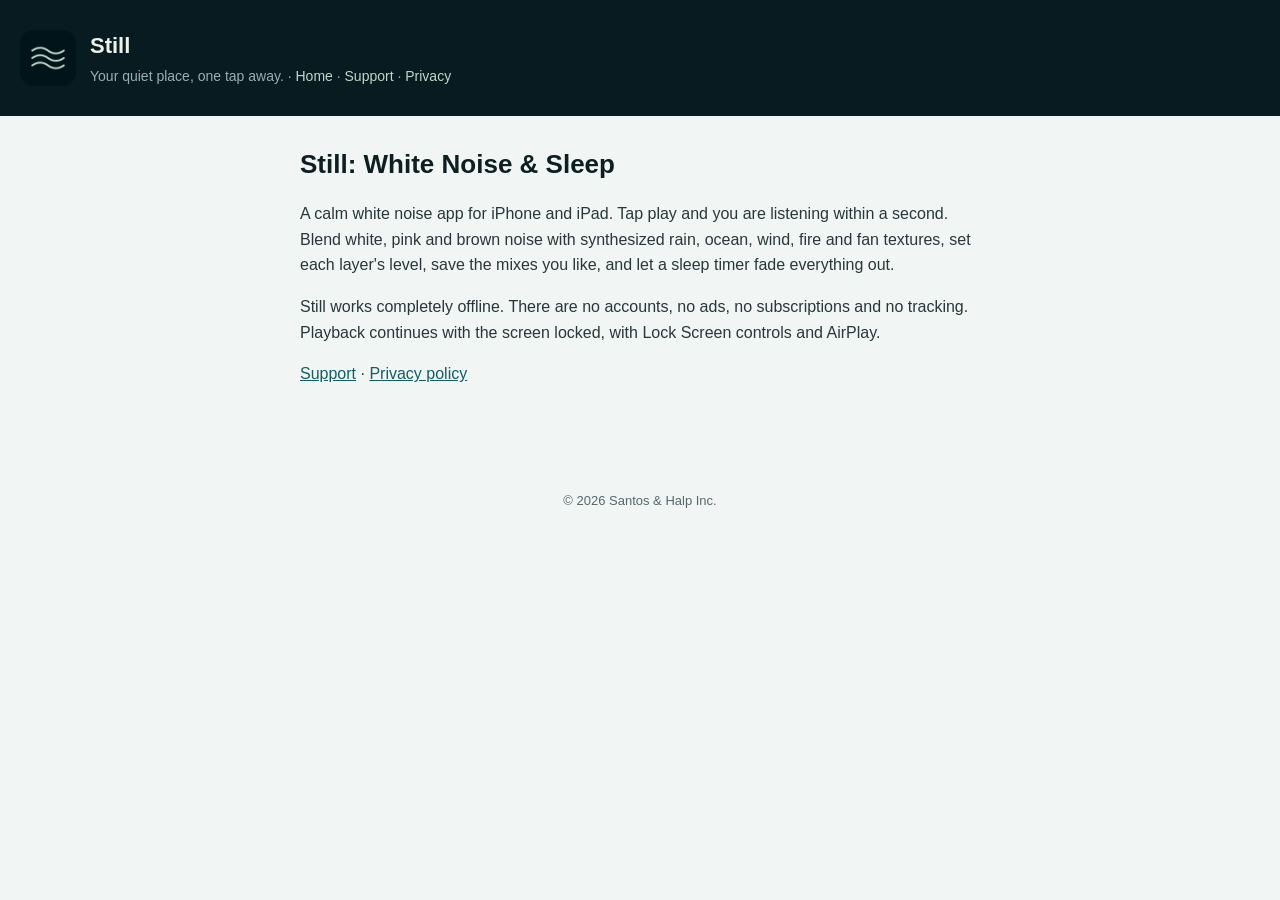
==== index.html @ 15723905 "Still support and privacy site" ====
<!doctype html><html lang="en"><head><meta charset="utf-8"><meta name="viewport" content="width=device-width,initial-scale=1"><link rel="stylesheet" href="style.css"><link rel="icon" href="icon.png"><title>Still: White Noise &amp; Sleep</title></head><body>
<header><div class="wrap"><img src="icon.png" alt=""><div><h1>Still</h1><p>Your quiet place, one tap away. · <a href="index.html">Home</a> · <a href="support.html">Support</a> · <a href="privacy.html">Privacy</a></p></div></div></header><main>
<h2>Still: White Noise &amp; Sleep</h2>
<p>A calm white noise app for iPhone and iPad. Tap play and you are listening within a second. Blend white, pink and brown noise with synthesized rain, ocean, wind, fire and fan textures, set each layer's level, save the mixes you like, and let a sleep timer fade everything out.</p>
<p>Still works completely offline. There are no accounts, no ads, no subscriptions and no tracking. Playback continues with the screen locked, with Lock Screen controls and AirPlay.</p>
<p><a href="support.html">Support</a> · <a href="privacy.html">Privacy policy</a></p>
</main><footer>© 2026 Santos &amp; Halp Inc.</footer></body></html>
---- style.css ----
:root{--bg:#F1F5F4;--card:#fff;--ink:#0E1F22;--dim:#56686B;--line:#D3DDDC;--teal:#0F5F66;--sage:#BED7C7;--night:#071B20}
*{box-sizing:border-box}body{margin:0;background:var(--bg);color:var(--ink);font:16px/1.6 -apple-system,BlinkMacSystemFont,"Segoe UI",Helvetica,Arial,sans-serif}
header{background:var(--night);color:#EDF2E8;padding:28px 20px}header .wrap{display:flex;align-items:center;gap:14px}
header img{width:56px;height:56px;border-radius:14px}header h1{font-size:22px;margin:0}header p{margin:2px 0 0;color:#9AAEB1;font-size:14px}
header a{color:var(--sage);text-decoration:none}
main{max-width:720px;margin:0 auto;padding:28px 20px 64px}h2{font-size:26px;margin:0 0 8px}h3{font-size:18px;margin:32px 0 6px}
.updated{color:var(--dim);font-size:14px;margin:0 0 24px}p,li{color:#28373A}a{color:var(--teal)}
footer{color:var(--dim);font-size:13px;text-align:center;padding:24px}
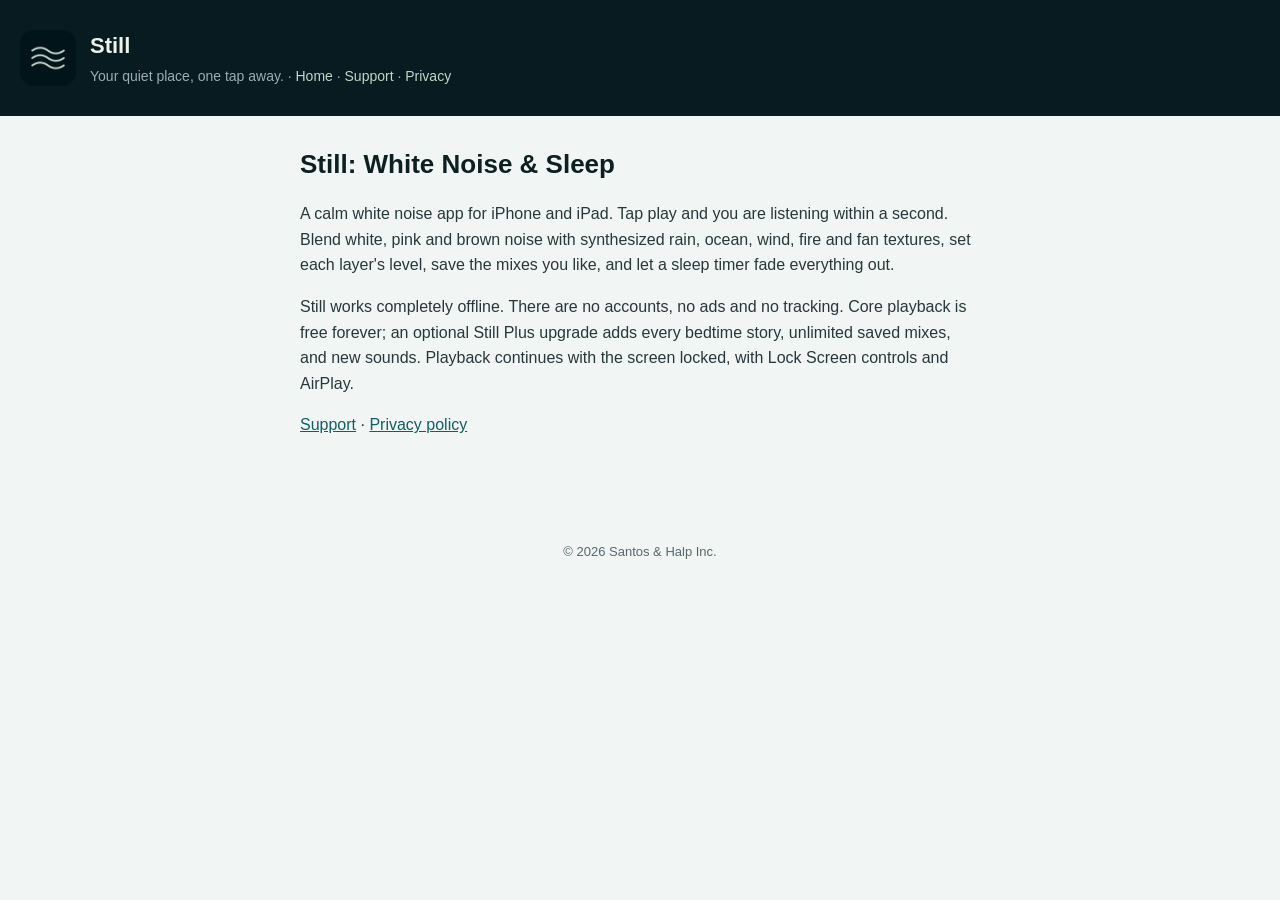
==== commit e8ac2fba: "Describe Still Plus purchases" ====
--- a/index.html
+++ b/index.html
@@ -2,6 +2,6 @@
 <header><div class="wrap"><img src="icon.png" alt=""><div><h1>Still</h1><p>Your quiet place, one tap away. · <a href="index.html">Home</a> · <a href="support.html">Support</a> · <a href="privacy.html">Privacy</a></p></div></div></header><main>
 <h2>Still: White Noise &amp; Sleep</h2>
 <p>A calm white noise app for iPhone and iPad. Tap play and you are listening within a second. Blend white, pink and brown noise with synthesized rain, ocean, wind, fire and fan textures, set each layer's level, save the mixes you like, and let a sleep timer fade everything out.</p>
-<p>Still works completely offline. There are no accounts, no ads, no subscriptions and no tracking. Playback continues with the screen locked, with Lock Screen controls and AirPlay.</p>
+<p>Still works completely offline. There are no accounts, no ads and no tracking. Core playback is free forever; an optional Still Plus upgrade adds every bedtime story, unlimited saved mixes, and new sounds. Playback continues with the screen locked, with Lock Screen controls and AirPlay.</p>
 <p><a href="support.html">Support</a> · <a href="privacy.html">Privacy policy</a></p>
 </main><footer>© 2026 Santos &amp; Halp Inc.</footer></body></html>
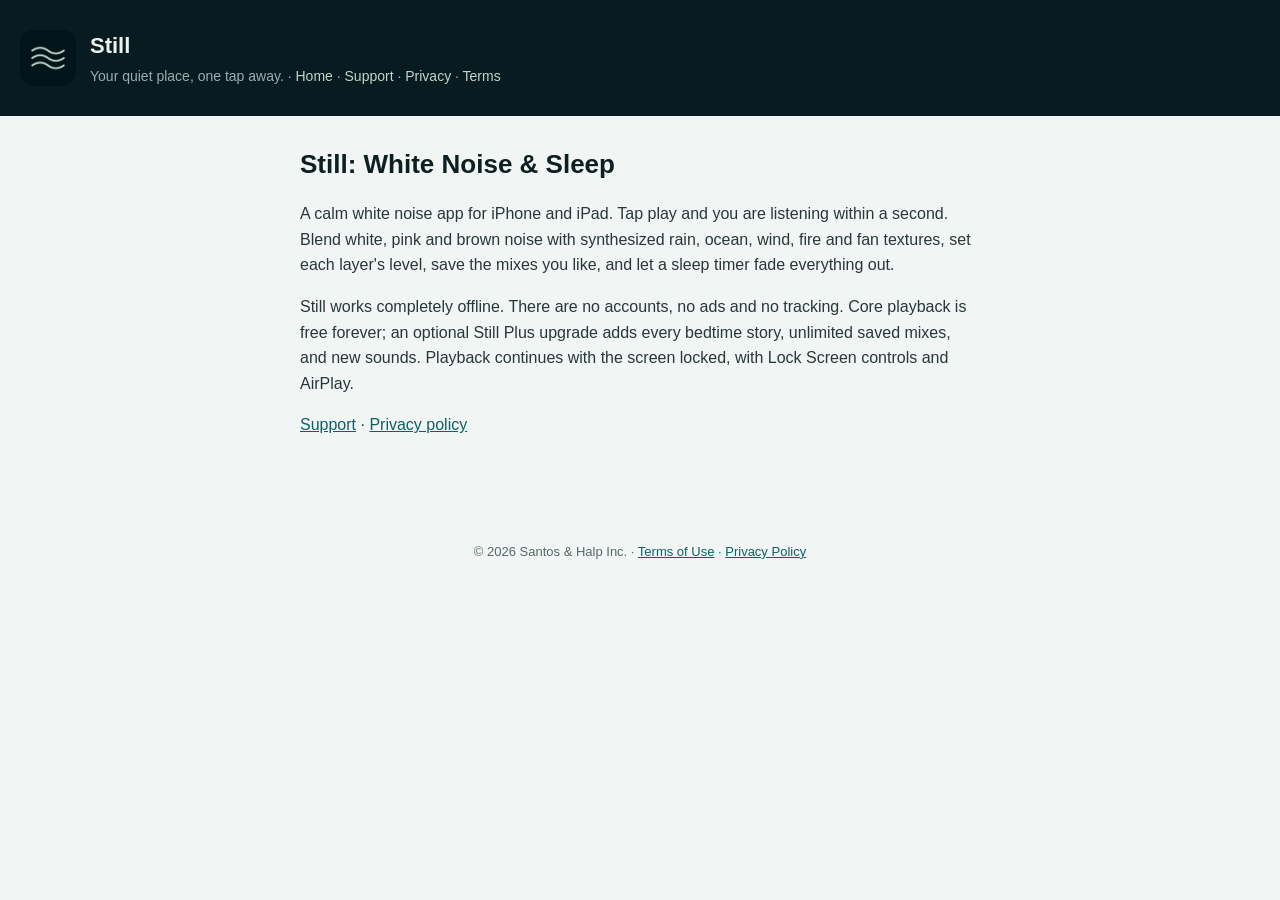
==== commit fc0c64e2: "Terms of Use, state-law privacy policy, listening safety" ====
--- a/index.html
+++ b/index.html
@@ -1,7 +1,7 @@
 <!doctype html><html lang="en"><head><meta charset="utf-8"><meta name="viewport" content="width=device-width,initial-scale=1"><link rel="stylesheet" href="style.css"><link rel="icon" href="icon.png"><title>Still: White Noise &amp; Sleep</title></head><body>
-<header><div class="wrap"><img src="icon.png" alt=""><div><h1>Still</h1><p>Your quiet place, one tap away. · <a href="index.html">Home</a> · <a href="support.html">Support</a> · <a href="privacy.html">Privacy</a></p></div></div></header><main>
+<header><div class="wrap"><img src="icon.png" alt=""><div><h1>Still</h1><p>Your quiet place, one tap away. · <a href="index.html">Home</a> · <a href="support.html">Support</a> · <a href="privacy.html">Privacy</a> · <a href="terms.html">Terms</a></p></div></div></header><main>
 <h2>Still: White Noise &amp; Sleep</h2>
 <p>A calm white noise app for iPhone and iPad. Tap play and you are listening within a second. Blend white, pink and brown noise with synthesized rain, ocean, wind, fire and fan textures, set each layer's level, save the mixes you like, and let a sleep timer fade everything out.</p>
 <p>Still works completely offline. There are no accounts, no ads and no tracking. Core playback is free forever; an optional Still Plus upgrade adds every bedtime story, unlimited saved mixes, and new sounds. Playback continues with the screen locked, with Lock Screen controls and AirPlay.</p>
 <p><a href="support.html">Support</a> · <a href="privacy.html">Privacy policy</a></p>
-</main><footer>© 2026 Santos &amp; Halp Inc.</footer></body></html>
+</main><footer>© 2026 Santos &amp; Halp Inc. · <a href="terms.html">Terms of Use</a> · <a href="privacy.html">Privacy Policy</a></footer></body></html>
